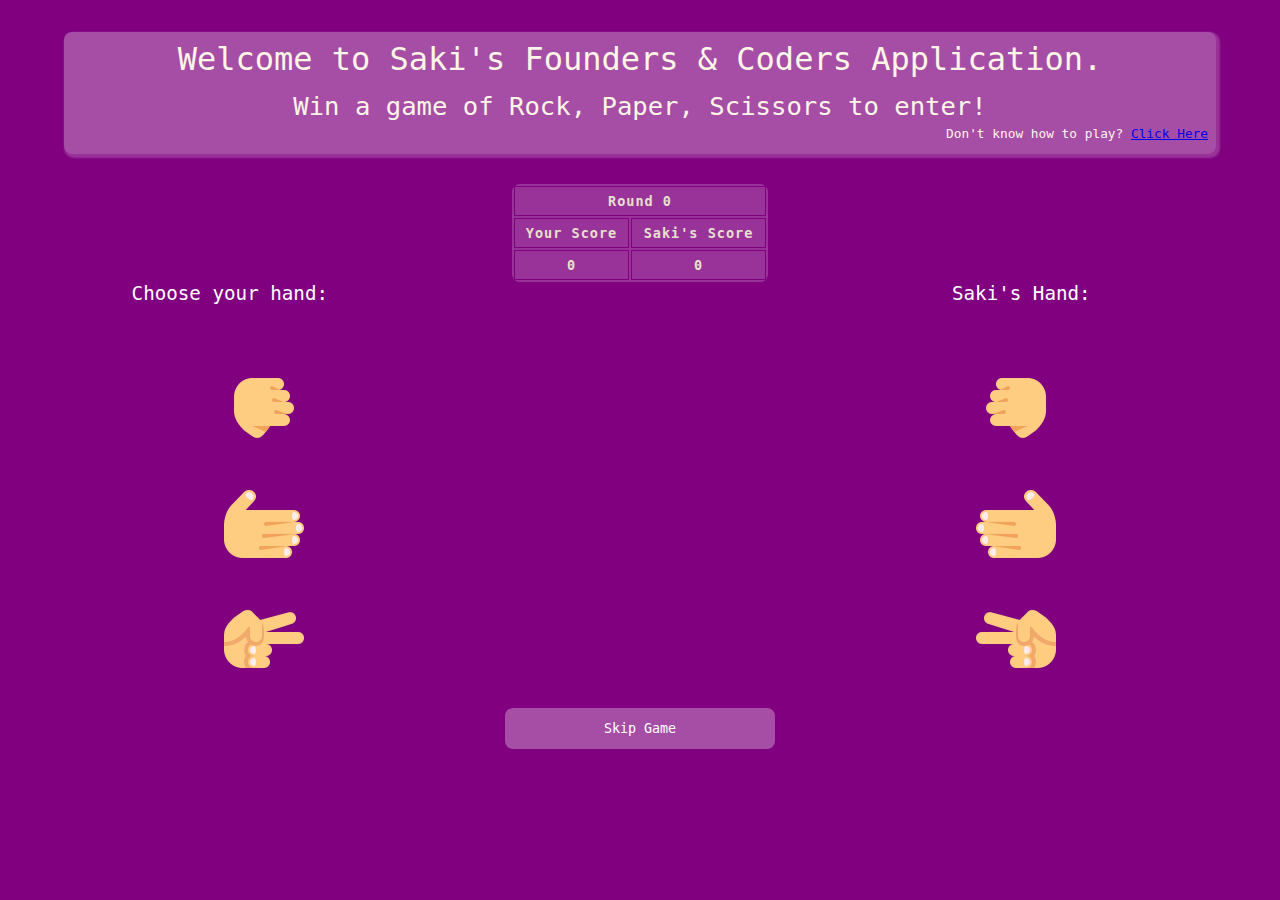
==== index.html @ 34ee8f60 "rps page responsive" ====
<!DOCTYPE html>
<html lang="en">
<head>
    <meta charset="UTF-8">
    <meta name="viewport" content="width=device-width, initial-scale=1.0">
    <title>Saki's Application</title>
    <link href='style.css' rel='stylesheet'/>
</head>
<body>
    <!-- Opening Section-->
<section id='first'>
    <header>
        <h1>Welcome to Saki's Founders & Coders Application.</h1>
        <p>Win a game of Rock, Paper, Scissors to enter!</p>
        <p>Don't know how to play? <a target=”_blank” href="https://www.wrpsa.com/the-official-rules-of-rock-paper-scissors/">Click Here</a></p>
    </header>

    <div id="resultsContainer">
        <table id="scores">
            <tr>
                <th id="theround" colspan="2">Round 0</th>
            </tr>
            <tr>
                <th class="left">Your Score</th>
                <th class="right">Saki's Score</th>
            </tr>
            <tr>
                <th id="player-score" class="left">0</th>
                <th id ="saki-score" class="right">0</th>
            </tr>
        </table>
    </div>

    <div class ='icons'>
         <div class=playersChoice>
            <p>Choose your hand:<p>
            <div class="icon-container">
                <button><img class="iconImage" id="rock" alt="image-of-rock" src="images/icons8-hand-rock-96.png"></button>
            </div>
            <div class="icon-container">
                <button><img class="iconImage" id="paper" src="images/icons8-hand-96.png"></button>
            </div>
            <div class="icon-container">
                
                <button> <img class="iconImage" id="scissors" src="images/icon8-scissors-reverse.png"></button>
            </div>
        </div>
    <div class=computersChoice>
        <p>Saki's Hand:<p>
        <div class="icon-container">
            <div class="saki-icon">
                <img class="compImage" id="rock" alt="image-of-rock" src="images/icons-rock-reverse.png">
            </div>
        </div>
            <div class="icon-container">
                <div class="saki-icon">
                    <img class="compImage" id="paper" src="images/icon8-comphand.png">
                </div>
        </div>
        <div class="icon-container">
            <div class="saki-icon">
                <img class="compImage" id="scissors" src="images/icons8-hand-scissors-96.png">
            </div>
        </div>
    </div>
</div>      

<div id='skip-button-container'>
    <button id='skip-button' class='btn'>Skip Game</button>
</div>     
</section>

    <!-- Q & A Section -->
    <section id='second'>
        <div id="containers">
            <div id="image">
                <img id='personal-photo' src='images/halfface.png' alt='photo-of-applicant'>
            </div>
            <div id='grid'>
                <div>
                    <label for='toggle' class='checkbox'>Who am I? +</label>
                    <input class='box-collapsible' id='toggle' type='checkbox'>
                    <div class="collapsible-content">
                        <p>
                            Hello, I’m Saki. I built this site to show some of the skills I have learnt in HTML, CSS and Javascript and to tell you a bit about myself. So here is a brief introduction.
                        </p>
                        <br>
                        <p>
                            I spent 10+ years on China: either research, working in/with or living in. During this time I worked on projects related to politics, human rights, climate change and international governance.  
                        </p>
                        <br>
                        <p>
                           Now, and over the last 9-10 months, I have been learning how to code. Through the Harvard CS50 course, I learnt basic programming concepts and now have a good foundation in computational thinking. In the future, I hope that coding will give me the tools to work on projects that have a direct social impact. 
                        </p>
                    </div>
                </div>
            
                <div>
                    <label for='toggle-what' class='checkbox'>What do I have to offer? +</label>
                    <input class='box-collapsible' id='toggle-what' type='checkbox'>
                    <div class="collapsible-content">
                        <p>
                            Putting the code aside briefly, I can contribute towards the 2021 Spring cohort working well together with:
                        </p>
                        <br>
                        <p> 
                            Good old teamwork: In my work I've helped facilitate, mediate and encourage free-flowing intercultural dialogue. I'm friendly, helpful, and genuinely curious about people so that seemed to add to a good productive environment where everyone felt safe and confident to express their opinions.
                        </p>
                        <br>
                        <p>
                            And... communication: Important in a peer-led learning environment, I'm good at expressing myself clearly and am eager to help people. This should help if I need to take part in teaching and explaining things I understand. 
                        </p>
                    </div>
                </div>
                
                <div>
                    <label for='toggle-why' class='checkbox'>Why do I code? +</label>
                    <input class='box-collapsible' id='toggle-why' type='checkbox'>
                    <div class="collapsible-content">
                        <p>
                            I have made quite a drastic change in my career direction in the last year, so why? 
                        </p>
                        <br>
                        <p>
                            I have two basic motivations in my work, I want to be challenged and I want to be involved in projects that have a social impact. However I felt that the path I had taken was not the best to allow me to work on projects that have a direct social impact. So I changed. 
                        </p>
                        <br>
                        <p>
                        I got hooked on programming after taking David Malan's CS50 course. I loved the type of challenges and the satisfaction of solving a problem. 
                        </p>    
                        <br>
                        <p>
                         Over the last few months, I’ve been experimenting with building front-end of websites and I love I can build something from scratch. It’s quite an empowering tool, in that it gives you the skill to earn a living or create a product or bring your ideas to life. So being involved in projects that teach code in the future would also be hugely rewarding. 
                        </p>
                   </div>
                   <div>
                    <label for='toggle-why-fc' class='checkbox'>Why Founders & Coders? +</label>
                    <input class='box-collapsible' id='toggle-why-fc' type='checkbox'>
                    <div class="collapsible-content">
                        <p>For me, Founders & Coders is not simply an opportunity to learn web development, it is a chance to be part of a coding community. <br><br>
                           I'm looking forward to the opportunity of meeting people with a shared purpose and getting a chance to help each other: Sharing knowledge, experience and adding brain power to be able to solve complex problems!
                           <br><br>Also, Founders & Coders as a community that is explicit about diversity and inclusivity makes it the only one that I am applying to. 
                   </div>
                </div>
                </div>
            </div>
            
        </div>
        <div class="buttons">
            <button class='btn-back'>Back</button>
            <button class='btn'>Next</button>
        </div>
    </section>

     <!-- Journey Section -->
     <section id='third'>
         <div class="timeline">
            <ul class="container">
                <li class="content"> 
                    <span>2020-now</span>
                    <p class='title'>Coding & Cooking 🍙</p>
                    <p>Since early 2020, I have been learning to code - whilst working in a Japanese cafe making onigiri (rice-balls) to help support myself.
            
                    </p>
                </li>
            </ul>
            <ul class="container-right">
                    <li class="content">
                        <span>2017-2019</span>
                        <p class='title'>Working in London 🏛️</p>
                        <p>In London, I worked as a Project Manager for the Great Britain China Center and the House of Commons in a dual role. I learnt a lot about intercultural dialogue in this role!
                            I organised meetings between UK and Chinese politicians, policy makers and practitioners on topics such as international governance, criminal justice, climate change and development. 
                            
                        </p>
                    </li>
            </ul>
            <ul class="container">
                <li class="content">
                    <span>2016-2017</span>
                    <p class='title'>University of Leiden 🎓</p>
                    <p>I read and wrote an awful lot during my Masters degree! It prepared me not to feel overwhelmed by hundreds of pages of text (or code!). I can use the same skills to quickly analyze, dissect and prioritise what I'm reading. 
                        I also learnt how to set something out logically. Writing essays (and code) require logical ordering and good structure.
                        So in short, my masters has really prepared me to think about how to write clean code!
                    </p>
                </li>
            </ul>
            <ul class="container-right">
                <li class="content">
                    <span>2012-2016</span>
                    <p class='title'>Living & Working in Asia 🐼</p>
                    <p>I lived in China and Taiwan, half teaching English and half working in event management. </p>
                </li>
            </ul>
            <ul class="container">
                <li class="content">
                    <span>2008-2012</span>
                    <p class='title'>School of Oriental and African Studies 📜 </p>
                    <p>SOAS helped to form a lot of my beliefs. I was exposed to how to think about European history from a different perspective.</p>
                </li>
            </ul>
         </div>
        <div class="buttons">
            <button class='btn-back'>Back</button>
            <button class='btn'>Next</button>
        </div>
     </section>
    
     <section id='fourth'>
         
        <div id="fourth-grid">
            <div class='empty-row'></div>
            <div id='profile-pic-container'>
                <img id='profile-pic' src='images/Humaans-cropped.png'>
            </div>
            <div class='empty-row'></div>
            <div id="thank-you">
                <p> Thank you for visiting.</p>
            </div>
            <div id='contact-me'>
                <p>Get in touch:</p>
                <br>
                <a href="saki.reid@gmail.com">Email Me</a> 
            </div>

            <div class='website-links-container'>
                <a target=”_blank” class='website-links' href="https://www.freecodecamp.org/haginom">
                    <img id='fcc-logo' src='images/fcc_secondary_large.svg' alt='link-to-sakis-freecodecamp-website'>
                    </a>
                <a target=”_blank” class='website-links' href="https://github.com/haginom">
                    <img id='github-logo' src='images/GitHub-logo.png' alt='link-to-sakis-github-account'>
                    </a>
            </div>

            <div class="buttons">
                <button class='btn-back'>Back</button>
                <button class='btn'>Home</button>
            </div>
        </div>
    </section>
</body>
<script src='script.js'></script>
</html>
---- style.css ----
*{
    box-sizing: border-box;
    margin: 0;
    padding: 0;
    border: 0;
}

body{
    margin: 0;
    padding: 0;
    font-family: monospace, arial;
}

/* buttons */
.buttons{
    position: fixed;
    bottom: 2vh;
    right: 2vw;
    font-family: monospace, arial;
}

.buttons button{
    width: 15vh;
    cursor: pointer;
    border-radius: 8px;
    font-weight: 300;
    background-color: rgba(255, 255, 255, 0.3);
    color: white;
    border: yellowgreen 2px;
    font-size: 1.3rem;
    margin: 0px 20px 10px 5px;
    padding: 5px 10px 5px 10px;
}

/* rock paper scissors section */

#first{
    background-color:purple;
    padding: 1em;
    min-height: 100vh;
    height: fit-content;
}

#first header{
    width: 90vw;
    white-space: nowrap;
    background-color: rgba(255, 255, 255, 0.3);
    margin: 1em auto;
    padding: 0.5em 0.5em 0.5em 0.5em;
    color: #FDF5E6;
    text-align: center;
    border-radius: 8px;
    box-shadow: 2px 2px 2px 2px rgba(255, 255, 255, 0.2);
}

#first header h1{
    font-size: 2.5vw;
    font-weight: normal;
}

#first header p:first-of-type{
    padding-top: 0.5em;
    font-size: 2vw;
}
#first header p:last-of-type{    
    font-size: 1vw;
    line-height: 2vw;
    text-align:right;
}

/* Scores */

#resultsContainer{
    margin-top: 30px;
}

#scores{
    width: 20vw;
    margin: 0 auto;
    color: white;
    background-color: rgba(255, 255, 255, 0.2);
    border-radius: 8px;
}

td, th {
    padding: 6px;
    letter-spacing: 1px;
    white-space:nowrap;
    font-size: 1.5vh;
    color: #e6e0cd;
    text-align: center;
    border: 1px solid purple;
    border-collapse: collapse;
  }


/*  icons general*/
.icons{
    display: grid;
    grid-template-columns: 25% 25% 25% 25%;
    background-color: transparent;
}

.playersChoice{
    text-align: right;
    grid-column-start: 1;
}

.computersChoice{
    text-align: left;
    grid-column-start: 4;
}

.icons p{
    font-size: 1.5vw;
    color: white;
    padding-bottom: 1em;
    white-space: nowrap;
}

.icon-container{
    margin: 1em;
}

/* player icons */

.icon-container button{
    border-radius: 50%;
    background: transparent;
    cursor: pointer;
}

button:hover{
    background-color: rgba(255, 255, 255, 0.3);
}

.iconImage{
    border-radius:50%;
    width: 100%;
}


/* comp icons */
.compContainer{
    width: 100%;
    height: auto;
    border-radius: 50%;
}

.compImage{
    max-width: 96px;
    width: 100%;
    border-radius: 50%;
}

#skip-button{
    display: block;
    margin: 0 auto;
    width: 30vh;
    font-family: monospace, arial;
    cursor: pointer;
    border-radius: 8px;
    background-color: rgba(255, 255, 255, 0.3);
    color: white;
    padding: 1em 0.5em 1em 0.5em;
    
}

/* Popup window */
#winner-container{
    display: grid;
    grid-template-columns: 1fr 1fr 1fr 1fr 1fr;
    grid-template-rows: 1.5fr 1fr 1fr;
    z-index: 10000;
    background-color: purple;
    position: absolute;
    left: 0;
    top: 0;
    height: 100vh;
    width: 100vw;
}

#winner-text{
    text-align: center;
    font-size: 4rem;
    color: white;
    grid-column-start: 2;
    grid-column-end: span 3;
    padding-top: 10vh;
    text-transform: capitalize;
}

.popup-buttons{
    grid-row-start: 2;
    height: 15vh;
    border-radius: 8px;
    font-size: 1.5em;
    font-family: monospace, arial;
    box-shadow: 3px 3px 3px 3px rgba(255, 255, 255, 0.6);
    letter-spacing: 0.1em;
    text-align: center;
    cursor: pointer;
    grid-column-start: 3
}

@media only screen and (max-width: 860px) {
  
    #first header h1{
        white-space: normal;
        font-size: 4vh;;
    }

    #resultsContainer{
        margin-top: 5vh;
    }

    #scores{
        width: 25vw;
    }

    .icons{
        margin-top: 5vh;
    }

    .icons p{
        font-size: 3vw;
    }

    #skip-button{
        margin: 4vh auto;
        font-size: 3vw;
    }

    #winner-container{
        padding-bottom: 80em;

    }
    #winner-text{
        font-size: 2em;
        padding-bottom: 3em;
    }

    .popup-buttons{
        height: 10vh;
    }
  }


/* ABOUT ME SECTION */

#second{
    background-color: #F5BD1F;
}

#personal-photo{
    box-sizing: border-box;
    padding: 0;
    height: 0;
    height: 100vh;
}

#containers{
    display: flex;
    align-items: center;
}

/* checkboxes */

.checkbox {
    display: block;
    font-weight: bold;
    font-size: 1.2rem;
    text-transform: uppercase;
    text-align: center;
    padding: 1rem;
    color: #A77B0E;
    background: #FAE042;
    cursor: pointer;
    border-radius: 7px;
    transition: all 0.25s ease-out;
    border: black solid 2px;
    margin: 2px;
}

input[type='checkbox'] {
    display:none;
  } 

.collapsible-content{
    max-height: 0vh;
    overflow: hidden;

    transition: max-height .50s ease-in-out;
}

.collapsible-content p{
    font-size: 2.5vh;
}

/* who checkbox */

#toggle:checked ~ .collapsible-content{
    max-height: 100vh;
}

/* what checkbox */

#toggle-what:checked ~ .collapsible-content{
    max-height: 100vh;
}

/* why checkbox */

#toggle-why:checked ~ .collapsible-content{
    max-height: 100vh;
}

/* why fc checkbox */

#toggle-why-fc:checked ~ .collapsible-content{
    max-height: 100vh;
}


/* MY JOURNEY SECTION */

#third{
    background-color: #ff6f52; 
    top: -22px;
    padding: 22px;
}

.timeline{
    position: relative;
    max-width: 1200px;
    margin: 0 auto;
    
}

 /* vertical line */
.timeline::after{
    content: '';
    position: absolute;
    width: 4px;
    background-color: white;
    top: 0;
    bottom: 0;
    left: 50%;
    margin-left: -2px;
}

/* each entry container */
.timeline ul{
    position: relative;
    width: 45%;
    font-size: 1 rem;
    text-align: center;
    padding: 1rem;
    color: white;
    border-radius: 7px;
    margin: 20px;
    background: rgba(255, 255, 255, 0.3);
    list-style-type: none;
}

.container{
    left: 0
}

.container-right{  
   left: 50%;
}

.title{
    text-transform: uppercase;
    font-weight: bold;
}
 
 .content p:last-child{
     font-size: 0.8rem;
 }

 /* dots */
 .container::after{
    content: "";
    height: 10px;
    width: 10px;
    border-radius: 50%;
    border: white solid 3px;
    background-color: white;
    position: absolute;
    right: -48px;
    top: 10px;
 }

 /* dots-otherside */
 .container-right::after{
    content: "";
    height: 10px;
    width: 10px;
    border-radius: 50%;
    border: white solid 3px;
    background-color: white;
    position: absolute;
    left: -28px;
    top: 10px;
 }

.container span{
    display: block;
    position: absolute;
    right: -28%;
    top: 10px;
}

.container-right span{
    display: block;
    position: absolute;
    left: -28%;
    top: 10px;
}

 /* FOURTH SECTION */

 #fourth{
     background-color: teal;
     height: 100vh;
 }

 #fourth-grid{
    display: grid;
    grid-template-columns: 1fr 0.5fr 0,5fr 1fr 0.5fr 0,5fr 1fr;
    grid-template-rows: 20% 0.5fr 0.5fr auto auto;
    grid-gap: 15px 15px;
 }

 .empty-row{
    grid-column-start: 1;
    grid-column-end: span 7; 
    height: 10vh;
}

 #thank-you{
    grid-column-start: 3;
    grid-column-end: 6;
    grid-row-start: 4;
    font-style: italic;
    font-size: 3vw;
    color: white;
    text-align: center;
    margin-top: 50px;
 }

 #contact-me{
    grid-column-start: 4;
    grid-column-end: 5;
    grid-row-start: 5;
    font-style:italic;
    text-align: center;
}

 #profile-pic-container{
    grid-row-start: 2;
    grid-row-end: span 2;
    grid-column-start: 3;
    grid-column-end: span 3;
    text-align: center;

 }
 #profile-pic{
    background-color:rgba(255, 255, 255, 0.3);
    border-radius: 50%;
    max-width: 250px;
 }

.website-links-container{
    grid-column-start: 4;
    grid-column-end: 5;
    grid-row-start: 6;
    text-align:center;
    display: flex;
    flex-direction:column;
}

.website-links{
    margin-top:5px;
}

#fcc-logo{
    height:1.5vw;
    margin-bottom: 10px;
}
#github-logo{
    height: 2.5vw;
}

 #diversity-statement{
     grid-row-start: 1;
     grid-column-start: 7;
     grid-column-end: span 3;
 }

 .speech-bubble{
    background-color: white;
    border-radius: 20px;
    padding: 20px;
    font-size: 1.2vw;
    color: black;
    text-align: center;
    position: relative;
}

.speech-bubble:after{
    content: '';
    position: absolute;
    bottom: 0;
	left: 50%;
	width: 0;
    height: 0;
    border: 20px solid transparent;
	border-top-color: #00aabb;
	border-bottom: 0;
	border-right: 0;
	margin-left: -10px;
	margin-bottom: -20px;
}

#diversity-statement-question{
    grid-row-start: 1;
    grid-column-start: 2;
    grid-column-end: span 3;
    
}
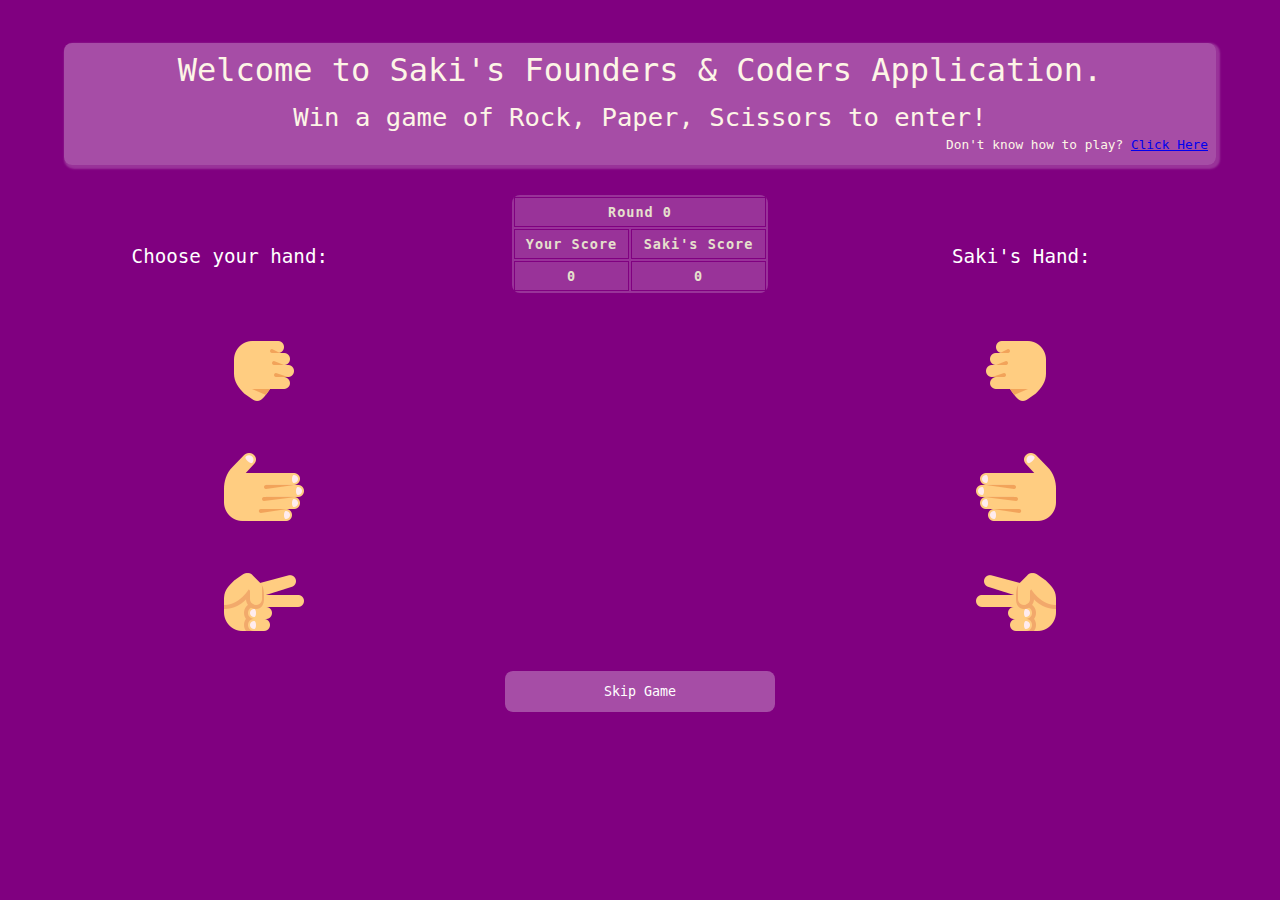
==== commit 5226eb91: "second section responsive" ====
--- a/index.html
+++ b/index.html
@@ -73,7 +73,7 @@
     <!-- Q & A Section -->
     <section id='second'>
         <div id="containers">
-            <div id="image">
+            <div id="personal-image">
                 <img id='personal-photo' src='images/halfface.png' alt='photo-of-applicant'>
             </div>
             <div id='grid'>
--- a/style.css
+++ b/style.css
@@ -32,6 +32,10 @@
     padding: 5px 10px 5px 10px;
 }
 
+button:focus{
+    outline: none;
+}
+
 /* rock paper scissors section */
 
 #first{
@@ -45,7 +49,7 @@
     width: 90vw;
     white-space: nowrap;
     background-color: rgba(255, 255, 255, 0.3);
-    margin: 1em auto;
+    margin: 3vh auto;
     padding: 0.5em 0.5em 0.5em 0.5em;
     color: #FDF5E6;
     text-align: center;
@@ -75,8 +79,10 @@
 }
 
 #scores{
+    position: absolute;
+    left: 50%;
+    margin-left: -10vw;
     width: 20vw;
-    margin: 0 auto;
     color: white;
     background-color: rgba(255, 255, 255, 0.2);
     border-radius: 8px;
@@ -96,6 +102,7 @@
 
 /*  icons general*/
 .icons{
+    padding-top: 50px;
     display: grid;
     grid-template-columns: 25% 25% 25% 25%;
     background-color: transparent;
@@ -215,10 +222,13 @@
     }
 
     #scores{
+        position: static;
+        margin: 0 auto;
         width: 25vw;
     }
 
     .icons{
+        padding-top: 0px;
         margin-top: 5vh;
     }
 
@@ -250,6 +260,8 @@
 
 #second{
     background-color: #F5BD1F;
+    min-height: 100vh;
+    max-height: fit-content;
 }
 
 #personal-photo{
@@ -260,6 +272,7 @@
 }
 
 #containers{
+    
     display: flex;
     align-items: center;
 }
@@ -267,9 +280,11 @@
 /* checkboxes */
 
 .checkbox {
+    padding-top: 2vh;
+    margin: 2vh 2vw 2vh 2vh;
     display: block;
     font-weight: bold;
-    font-size: 1.2rem;
+    font-size: 2.5vh;
     text-transform: uppercase;
     text-align: center;
     padding: 1rem;
@@ -294,7 +309,7 @@
 }
 
 .collapsible-content p{
-    font-size: 2.5vh;
+    font-size: 1.5vh;
 }
 
 /* who checkbox */
@@ -321,7 +336,15 @@
     max-height: 100vh;
 }
 
-
+@media only screen and (max-width: 860px) {
+    #personal-image{
+        display: none;
+    }
+    #containers{
+        height: 100vh;
+    }
+
+}
 /* MY JOURNEY SECTION */
 
 #third{
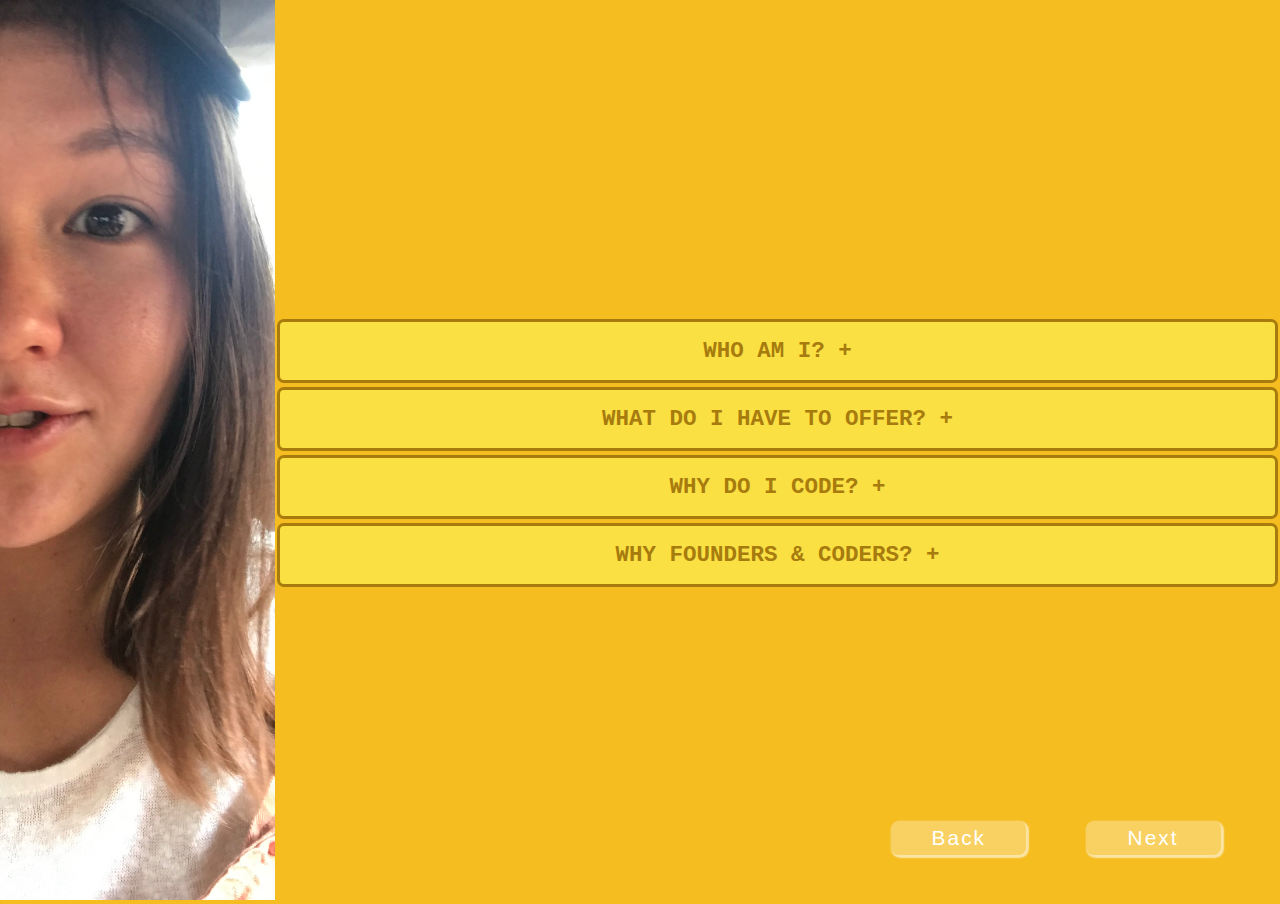
==== commit 0e81e326: "timeline responsive" ====
--- a/index.html
+++ b/index.html
@@ -144,12 +144,12 @@
                 </div>
                 </div>
             </div>
-            
-        </div>
-        <div class="buttons">
+        </div>
+        <div id ='qa-buttons' class="buttons">
             <button class='btn-back'>Back</button>
             <button class='btn'>Next</button>
         </div>
+        
     </section>
 
      <!-- Journey Section -->
@@ -159,16 +159,16 @@
                 <li class="content"> 
                     <span>2020-now</span>
                     <p class='title'>Coding & Cooking 🍙</p>
-                    <p>Since early 2020, I have been learning to code - whilst working in a Japanese cafe making onigiri (rice-balls) to help support myself.
-            
+                    <p>
+                        Since early 2020, I have been learning to code - whilst working in a Japanese cafe making onigiri (rice-balls) to help support myself. I did the CS50 course, a python course (basic) on coursera as well as completing all the requirements for this course.  
                     </p>
                 </li>
             </ul>
             <ul class="container-right">
                     <li class="content">
-                        <span>2017-2019</span>
+                        <span class=>2017-2019</span>
                         <p class='title'>Working in London 🏛️</p>
-                        <p>In London, I worked as a Project Manager for the Great Britain China Center and the House of Commons in a dual role. I learnt a lot about intercultural dialogue in this role!
+                        <p>In London, I worked as a Project Manager for the Great Britain China Center and the House of Commons in a dual role. I learnt a lot about intercultural dialogue in this role.
                             I organised meetings between UK and Chinese politicians, policy makers and practitioners on topics such as international governance, criminal justice, climate change and development. 
                             
                         </p>
@@ -178,7 +178,7 @@
                 <li class="content">
                     <span>2016-2017</span>
                     <p class='title'>University of Leiden 🎓</p>
-                    <p>I read and wrote an awful lot during my Masters degree! It prepared me not to feel overwhelmed by hundreds of pages of text (or code!). I can use the same skills to quickly analyze, dissect and prioritise what I'm reading. 
+                    <p>I read and wrote an awful lot during my Masters degree. And it prepared me not to feel overwhelmed by hundreds of pages of text (or code!). I can use the same skills to quickly analyze, dissect and prioritise what I'm reading. 
                         I also learnt how to set something out logically. Writing essays (and code) require logical ordering and good structure.
                         So in short, my masters has really prepared me to think about how to write clean code!
                     </p>
@@ -188,23 +188,24 @@
                 <li class="content">
                     <span>2012-2016</span>
                     <p class='title'>Living & Working in Asia 🐼</p>
-                    <p>I lived in China and Taiwan, half teaching English and half working in event management. </p>
+                    <p>I lived in China and Taiwan, half of it was spent teaching English to children and the other half I worked at a NGO and an event management organisation.</p>
                 </li>
             </ul>
             <ul class="container">
                 <li class="content">
                     <span>2008-2012</span>
                     <p class='title'>School of Oriental and African Studies 📜 </p>
-                    <p>SOAS helped to form a lot of my beliefs. I was exposed to how to think about European history from a different perspective.</p>
+                    <p>SOAS helped to form a lot of my thoughts and beliefs. I was exposed to how to think about Europe from a different perspective. I began my long journey of learning Chinese, which requires a lot of self-motivation and perserverance. Both skills I have heard is necessary for coding!</p>
                 </li>
             </ul>
          </div>
-        <div class="buttons">
+        <div id='journey-buttons' class="buttons">
             <button class='btn-back'>Back</button>
             <button class='btn'>Next</button>
         </div>
      </section>
-    
+     
+     <!-- Contact Details Section -->
      <section id='fourth'>
          
         <div id="fourth-grid">
@@ -230,11 +231,10 @@
                     <img id='github-logo' src='images/GitHub-logo.png' alt='link-to-sakis-github-account'>
                     </a>
             </div>
-
-            <div class="buttons">
-                <button class='btn-back'>Back</button>
-                <button class='btn'>Home</button>
-            </div>
+        </div>
+        <div id='contact-buttons' class="buttons">
+            <button class='btn-back'>Back</button>
+            <button class='btn'>Home</button>
         </div>
     </section>
 </body>
--- a/style.css
+++ b/style.css
@@ -13,10 +13,13 @@
 
 /* buttons */
 .buttons{
-    position: fixed;
-    bottom: 2vh;
-    right: 2vw;
-    font-family: monospace, arial;
+    position: absolute;
+    left: 65%;
+    width: 35vw; 
+    bottom: 5vh;
+    display: flex;
+    justify-content: space-evenly;
+
 }
 
 .buttons button{
@@ -26,15 +29,18 @@
     font-weight: 300;
     background-color: rgba(255, 255, 255, 0.3);
     color: white;
-    border: yellowgreen 2px;
     font-size: 1.3rem;
-    margin: 0px 20px 10px 5px;
     padding: 5px 10px 5px 10px;
+    box-shadow: 1.5px 1.5px 1.5px 1.5px rgba(255, 255, 255, 0.6);
+    letter-spacing: 0.1em;
+    text-align: center;
+    cursor: pointer;
 }
 
 button:focus{
     outline: none;
 }
+
 
 /* rock paper scissors section */
 
@@ -164,13 +170,16 @@
     display: block;
     margin: 0 auto;
     width: 30vh;
-    font-family: monospace, arial;
+    font-family: arial;
     cursor: pointer;
     border-radius: 8px;
     background-color: rgba(255, 255, 255, 0.3);
     color: white;
     padding: 1em 0.5em 1em 0.5em;
-    
+    font-size: 1.3rem;
+    padding: 5px 10px 5px 10px;
+    box-shadow: 1.5px 1.5px 1.5px 1.5px rgba(255, 255, 255, 0.6);
+    letter-spacing: 0.1em;
 }
 
 /* Popup window */
@@ -272,7 +281,6 @@
 }
 
 #containers{
-    
     display: flex;
     align-items: center;
 }
@@ -293,7 +301,7 @@
     cursor: pointer;
     border-radius: 7px;
     transition: all 0.25s ease-out;
-    border: black solid 2px;
+    border: #A77B0E solid 3px;
     margin: 2px;
 }
 
@@ -344,10 +352,24 @@
         height: 100vh;
     }
 
+    #qa-buttons{
+        white-space: nowrap;
+        margin-left: -30vw;
+    }
+    .btn-back{
+        margin-right: 4vw;
+    }
+    
+    .btn{
+        margin-left: 4vw;
+    }
+
 }
 /* MY JOURNEY SECTION */
 
 #third{
+    min-height: 100vh;
+    height:max-content;
     background-color: #ff6f52; 
     top: -22px;
     padding: 22px;
@@ -355,9 +377,7 @@
 
 .timeline{
     position: relative;
-    max-width: 1200px;
     margin: 0 auto;
-    
 }
 
  /* vertical line */
@@ -375,23 +395,26 @@
 /* each entry container */
 .timeline ul{
     position: relative;
-    width: 45%;
-    font-size: 1 rem;
+    width: 40vw;
+    font-size: 1.4vw;
     text-align: center;
     padding: 1rem;
     color: white;
-    border-radius: 7px;
-    margin: 20px;
+    border-radius: 8px;
     background: rgba(255, 255, 255, 0.3);
     list-style-type: none;
+    display: flex;
+    margin: 2vw auto;
 }
 
 .container{
-    left: 0
+    position: absolute;
+    left: -25%;
 }
 
 .container-right{  
-   left: 50%;
+   position: absolute;
+   right: -25%;
 }
 
 .title{
@@ -400,48 +423,129 @@
 }
  
  .content p:last-child{
-     font-size: 0.8rem;
+     font-size: 1vw;
  }
 
  /* dots */
  .container::after{
     content: "";
-    height: 10px;
-    width: 10px;
+    height: 11px;
+    width: 11px;
     border-radius: 50%;
     border: white solid 3px;
     background-color: white;
     position: absolute;
-    right: -48px;
+    right: -12%;
     top: 10px;
  }
 
  /* dots-otherside */
  .container-right::after{
     content: "";
-    height: 10px;
-    width: 10px;
+    height: 11px;
+    width: 11px;
     border-radius: 50%;
     border: white solid 3px;
     background-color: white;
     position: absolute;
-    left: -28px;
+    left: -12%;
+    top: 15px;
+ }
+
+.container span{
+    position: absolute;
+    display: block;
+    right: -30%;
     top: 10px;
- }
-
-.container span{
-    display: block;
-    position: absolute;
-    right: -28%;
-    top: 10px;
+    font-size: 1.2vw;
 }
 
 .container-right span{
     display: block;
     position: absolute;
-    left: -28%;
-    top: 10px;
-}
+    left: -30%;
+    font-size: 1.2vw;
+}
+
+#journey-buttons{
+    position: relative;
+
+}
+@media only screen and (max-width: 1200px){
+    .container::after{
+        right: -11.5%;
+
+    }
+    .container-right::after{
+        left: -11.5%;
+    }
+
+    .container span{
+        right: -35%;
+    }
+
+    .container-right span{
+        left: -35%;
+    }
+}
+
+@media only screen and (max-width: 900px) {
+
+    .timeline ul{
+        padding: 0.4rem;
+        font-size: 4vw; 
+    }
+
+    .content p:last-child{
+        font-size: 0.7rem;
+    }
+    .container{
+        position: absolute;
+        left: -27%;
+    }
+    
+    .container-right{  
+       position: absolute;
+       right: -27%;
+    }
+
+    .container::after{
+        right: -16%
+    }
+
+    .container-right::after{
+        left: -16%;
+     }
+
+     .container span{
+        right: -60%;
+        font-size: 2vw;
+    }
+
+    .container-right span{
+        left: -60%;
+        font-size: 2vw;
+    }
+
+    #journey-buttons{
+        position: static;
+        margin: 0 auto;
+    }
+}
+
+@media only screen and (max-width: 500px) {
+     .container span{
+        font-size: 0.6rem;
+        top: 2vh;
+    }
+
+    .container-right span{
+        font-size: 0.6rem;
+        top: 2vh;
+    }
+}
+
+
 
  /* FOURTH SECTION */
 
@@ -471,7 +575,8 @@
     font-size: 3vw;
     color: white;
     text-align: center;
-    margin-top: 50px;
+    margin-top: 25px;
+    line-height: 3vw;
  }
 
  #contact-me{
@@ -493,7 +598,9 @@
  #profile-pic{
     background-color:rgba(255, 255, 255, 0.3);
     border-radius: 50%;
-    max-width: 250px;
+    max-height: 100%;
+    max-width: auto;
+    height: 30vh;
  }
 
 .website-links-container{
@@ -510,48 +617,21 @@
 }
 
 #fcc-logo{
-    height:1.5vw;
+    height:1.5vh;
     margin-bottom: 10px;
 }
 #github-logo{
-    height: 2.5vw;
-}
-
- #diversity-statement{
-     grid-row-start: 1;
-     grid-column-start: 7;
-     grid-column-end: span 3;
- }
-
- .speech-bubble{
-    background-color: white;
-    border-radius: 20px;
-    padding: 20px;
-    font-size: 1.2vw;
-    color: black;
-    text-align: center;
-    position: relative;
-}
-
-.speech-bubble:after{
-    content: '';
-    position: absolute;
-    bottom: 0;
-	left: 50%;
-	width: 0;
-    height: 0;
-    border: 20px solid transparent;
-	border-top-color: #00aabb;
-	border-bottom: 0;
-	border-right: 0;
-	margin-left: -10px;
-	margin-bottom: -20px;
-}
-
-#diversity-statement-question{
-    grid-row-start: 1;
-    grid-column-start: 2;
-    grid-column-end: span 3;
-    
-}
-
+    height: 2.5vh;
+}
+
+@media only screen and (max-width: 860px) {
+    #thank-you{
+        font-size: 6vw;
+        line-height: 6vw;
+    }
+
+    #contact-buttons{
+        left: 33%;
+    }
+
+}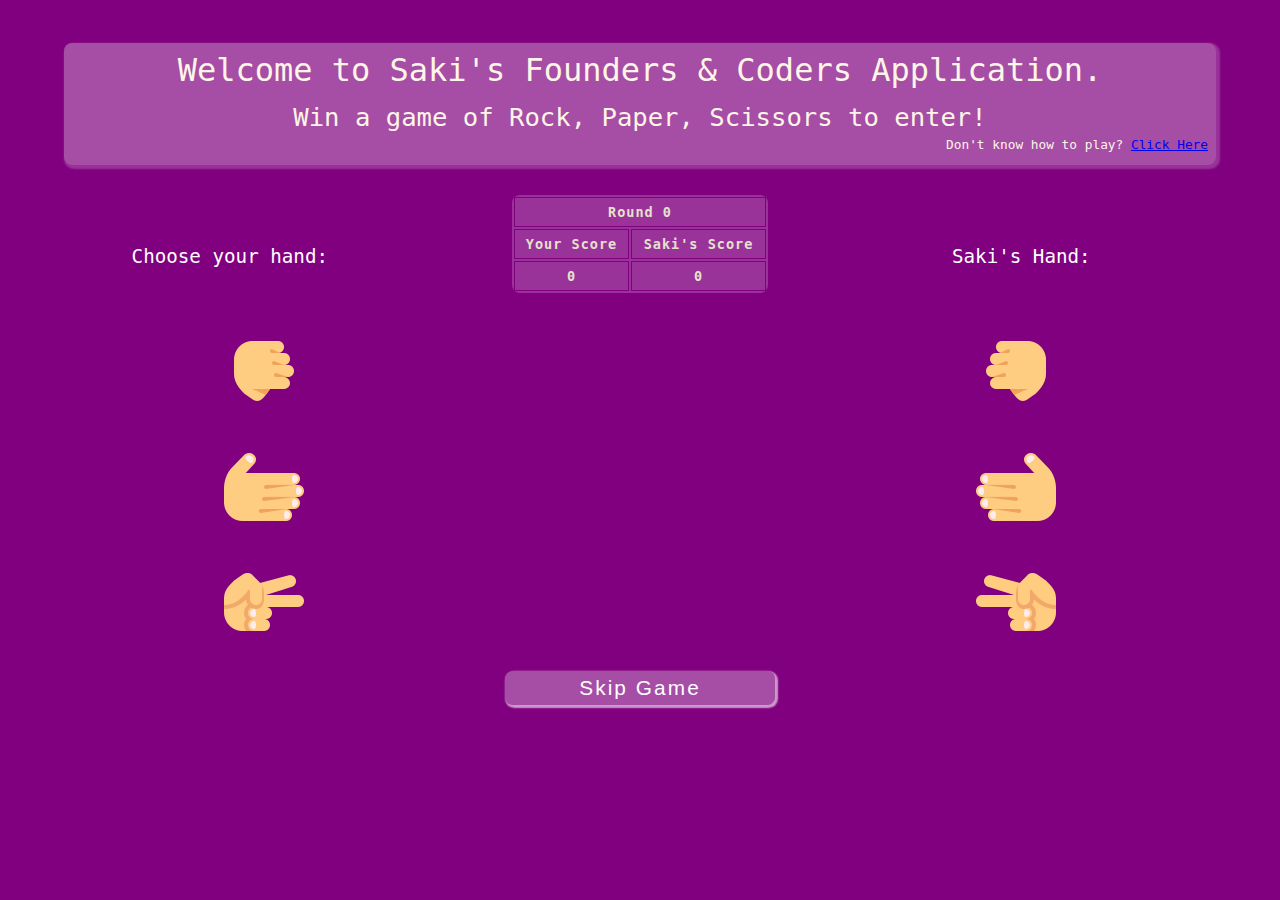
==== commit af87b05f: "email fixed" ====
--- a/index.html
+++ b/index.html
@@ -220,7 +220,7 @@
             <div id='contact-me'>
                 <p>Get in touch:</p>
                 <br>
-                <a href="saki.reid@gmail.com">Email Me</a> 
+                <a href="mailto:saki.reid@gmail.com">Email Me</a> 
             </div>
 
             <div class='website-links-container'>
--- a/style.css
+++ b/style.css
@@ -317,7 +317,7 @@
 }
 
 .collapsible-content p{
-    font-size: 1.5vh;
+    font-size: 2vh;
 }
 
 /* who checkbox */
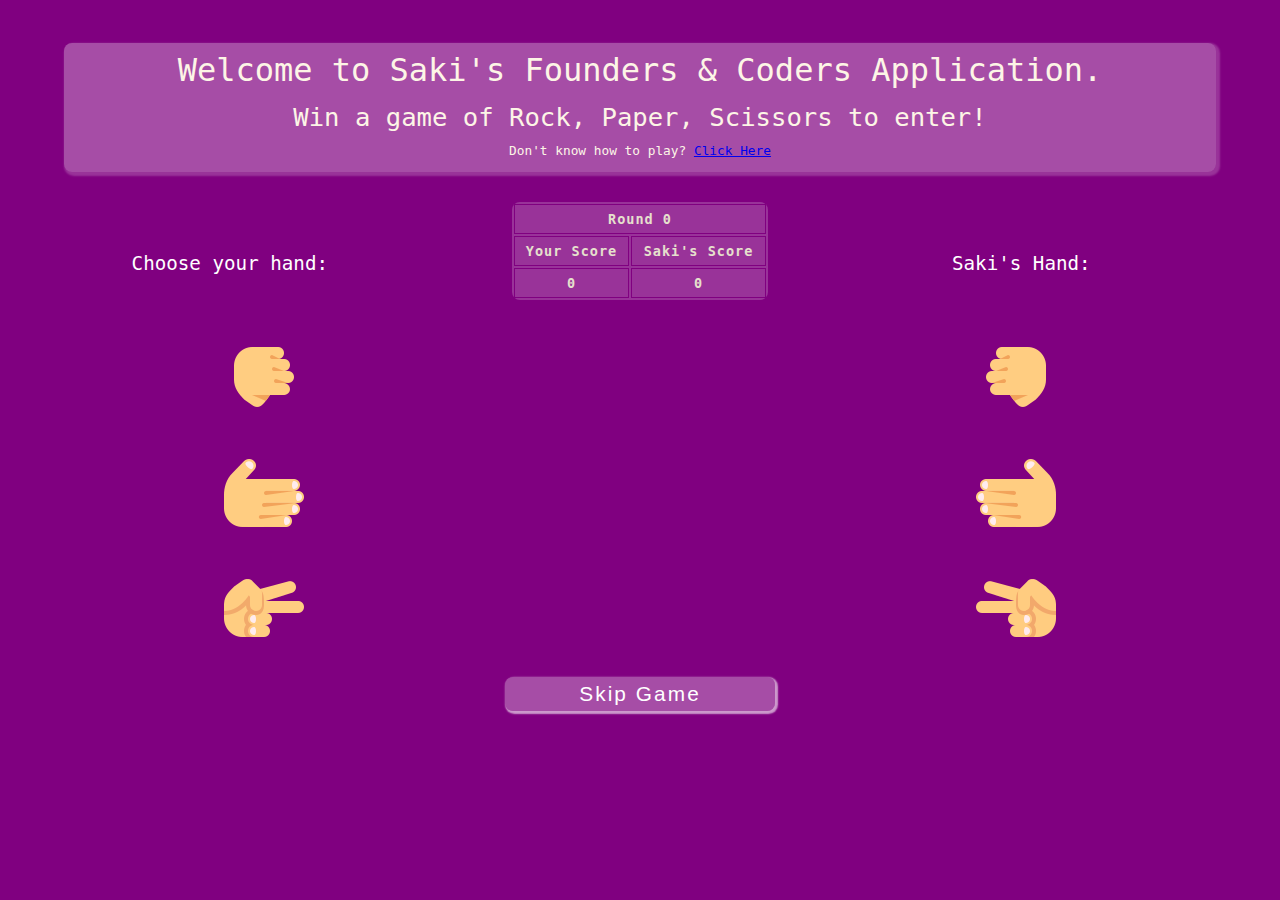
==== commit 6be745de: "added codewars-logo" ====
--- a/index.html
+++ b/index.html
@@ -76,7 +76,7 @@
             <div id="personal-image">
                 <img id='personal-photo' src='images/halfface.png' alt='photo-of-applicant'>
             </div>
-            <div id='grid'>
+            <div id='second-grid'>
                 <div>
                     <label for='toggle' class='checkbox'>Who am I? +</label>
                     <input class='box-collapsible' id='toggle' type='checkbox'>
@@ -230,6 +230,10 @@
                 <a target=”_blank” class='website-links' href="https://github.com/haginom">
                     <img id='github-logo' src='images/GitHub-logo.png' alt='link-to-sakis-github-account'>
                     </a>
+                <a target=”_blank” class='website-links' href="https://www.codewars.com/users/haginom">
+                    <img id='codewars-logo' src='images/codewars.png' alt='link-to-sakis-codewars'>
+                    </a>
+                
             </div>
         </div>
         <div id='contact-buttons' class="buttons">
--- a/style.css
+++ b/style.css
@@ -13,13 +13,14 @@
 
 /* buttons */
 .buttons{
-    position: absolute;
-    left: 65%;
+    position: fixed;
+    left: 50%;
     width: 35vw; 
-    bottom: 5vh;
+    bottom: 2.5vh;
     display: flex;
     justify-content: space-evenly;
-
+    padding-top: 1vh;
+    margin-left: -17.5vw;
 }
 
 .buttons button{
@@ -29,7 +30,7 @@
     font-weight: 300;
     background-color: rgba(255, 255, 255, 0.3);
     color: white;
-    font-size: 1.3rem;
+    font-size: 2vw;
     padding: 5px 10px 5px 10px;
     box-shadow: 1.5px 1.5px 1.5px 1.5px rgba(255, 255, 255, 0.6);
     letter-spacing: 0.1em;
@@ -73,9 +74,9 @@
     font-size: 2vw;
 }
 #first header p:last-of-type{    
+    padding-top: 0.5em;
     font-size: 1vw;
     line-height: 2vw;
-    text-align:right;
 }
 
 /* Scores */
@@ -223,7 +224,19 @@
   
     #first header h1{
         white-space: normal;
-        font-size: 4vh;;
+        font-size: 3vh;;
+    }
+
+    #first header p:first-of-type {
+        padding-top: 0.5em;
+        font-size: 3vw;
+    }
+
+    #first header p:last-of-type {
+        padding-top: 0.5em;
+        line-height: 3vw;
+        font-size: 2.5vw;
+        
     }
 
     #resultsContainer{
@@ -283,6 +296,14 @@
 #containers{
     display: flex;
     align-items: center;
+}
+
+.box-collapsible{
+    overflow: visible;
+}
+
+#second-grid{
+    padding-bottom: 10vh;
 }
 
 /* checkboxes */
@@ -318,6 +339,7 @@
 
 .collapsible-content p{
     font-size: 2vh;
+    background-color: #F5BD1F;
 }
 
 /* who checkbox */
@@ -343,6 +365,7 @@
 #toggle-why-fc:checked ~ .collapsible-content{
     max-height: 100vh;
 }
+
 
 @media only screen and (max-width: 860px) {
     #personal-image{
@@ -353,8 +376,8 @@
     }
 
     #qa-buttons{
+        position: relative;
         white-space: nowrap;
-        margin-left: -30vw;
     }
     .btn-back{
         margin-right: 4vw;
@@ -467,10 +490,7 @@
     font-size: 1.2vw;
 }
 
-#journey-buttons{
-    position: relative;
-
-}
+
 @media only screen and (max-width: 1200px){
     .container::after{
         right: -11.5%;
@@ -617,21 +637,22 @@
 }
 
 #fcc-logo{
-    height:1.5vh;
+    height:2.5vh;
     margin-bottom: 10px;
 }
 #github-logo{
+    height: 4vh;
+}
+
+#codewars-logo{
+    margin-top: 5px;
     height: 2.5vh;
 }
 
 @media only screen and (max-width: 860px) {
     #thank-you{
-        font-size: 6vw;
-        line-height: 6vw;
-    }
-
-    #contact-buttons{
-        left: 33%;
-    }
-
+        font-size: 7vw;
+        line-height: 7vw;
+        margin-top: 10px;
+    }
 }